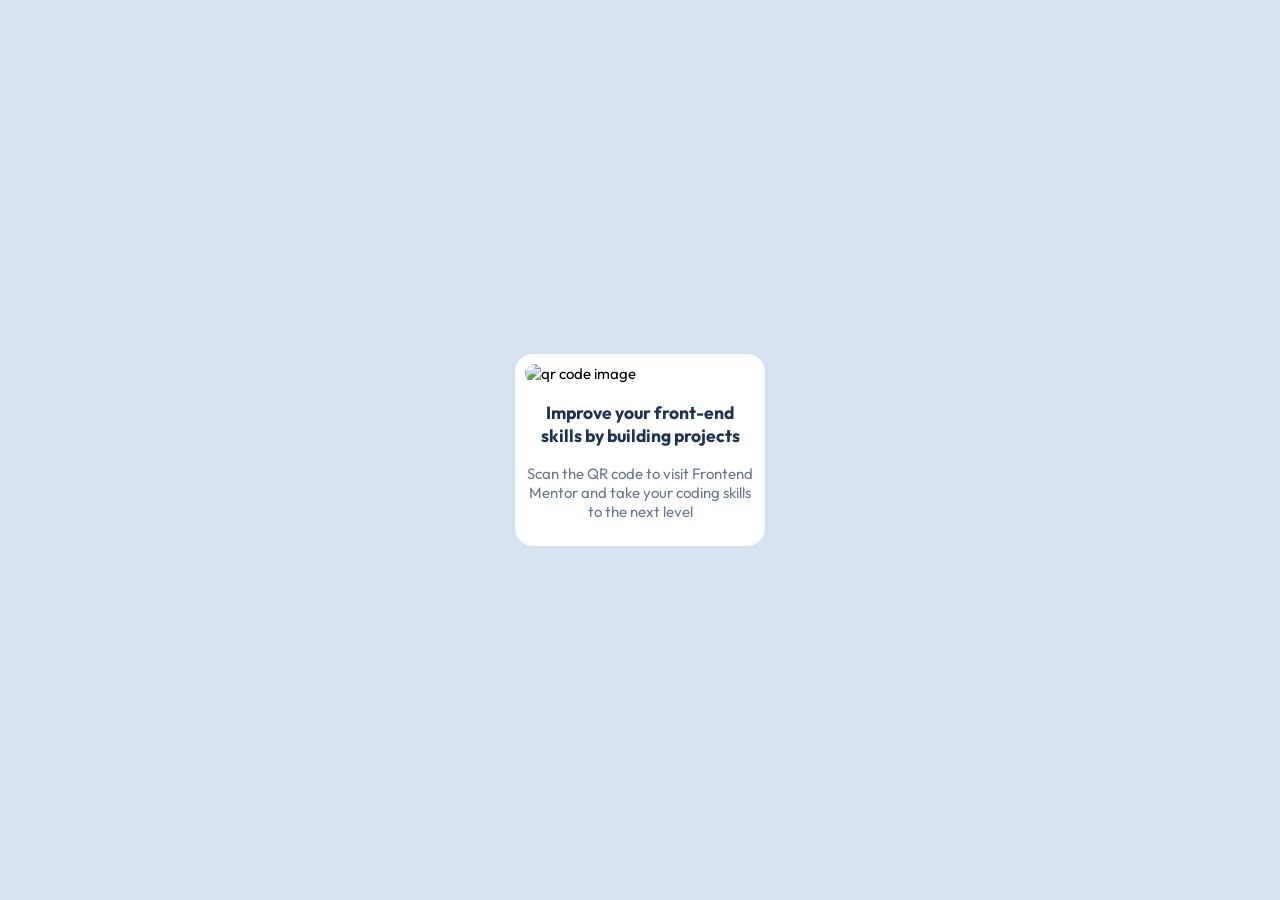
==== qr-code-component/index.html @ ab3e69c4 "Initial commit" ====
<!DOCTYPE html>
<html lang="en">
<head>
  <meta charset="UTF-8">
  <meta name="viewport" content="width=device-width, initial-scale=1.0"> <!-- displays site properly based on user's device -->

  <link rel="icon" type="image/png" sizes="32x32" href="./images/favicon-32x32.png">
  <link rel="stylesheet" href="style.css">
  
  <title>Frontend Mentor | QR code component</title>

  <!-- Feel free to remove these styles or customise in your own stylesheet 👍 -->
  <!-- <style>
    .attribution { font-size: 11px; text-align: center; }
    .attribution a { color: hsl(228, 45%, 44%); }
  </style> -->
</head>
<body>

  <div class="qr-code-container">
    <img src="/images/image-qr-code.png" alt="qr code image" class="qr-code-img">
    <h3 class="qr-code-header">Improve your front-end skills by building projects</h3>
    <p class="qr-code-description">Scan the QR code to visit Frontend Mentor and take your coding skills to the next level</p>
  </div>
  
  <!-- <div class="attribution">
    Challenge by <a href="https://www.frontendmentor.io?ref=challenge" target="_blank">Frontend Mentor</a>. 
    Coded by <a href="#">Bereket Mekbib</a>.
  </div> -->
</body>
</html>
---- qr-code-component/style.css ----
@import url('https://fonts.googleapis.com/css2?family=Outfit&display=swap');


:root {
    --white: hsl(0, 0%, 100%);

    --slate-300: hsl(212, 45%, 89%);
    --slate-500: hsl(216, 15%, 48%);
    --slate-900: hsl(218, 44%, 22%);
}

*,
*::before,
*::after {
    box-sizing: border-box;
}

body,
html {
    margin: 0;
    padding: 0;
}

body {
    font-size: 15px;
    font-family: outfit;
    display: grid;
    place-items: center;
    height: 100vh;
    background-color: var(--slate-300);
}

img {
    max-width: 100%;
}

.qr-code-container {
    max-width: 250px;
    padding: 10px;
    border-radius: 18px;
    background-color: var(--white);
}   

.qr-code-img {
    border-radius: 10px;
}

.qr-code-header {
    text-align: center;
    font-weight: 700;
    color: var(--slate-900);
}

.qr-code-description {
    text-align: center;
    font-size: 15px;
    font-weight: 400;
    color: var(--slate-500);
}

@media  screen and (max-width: 375px) {
    .qr-code-container {
        max-width: 200px;
    }
}

@media screen and (max-width: 510px) {
    .qr-code-container {
        max-width: 250px;
    }
}
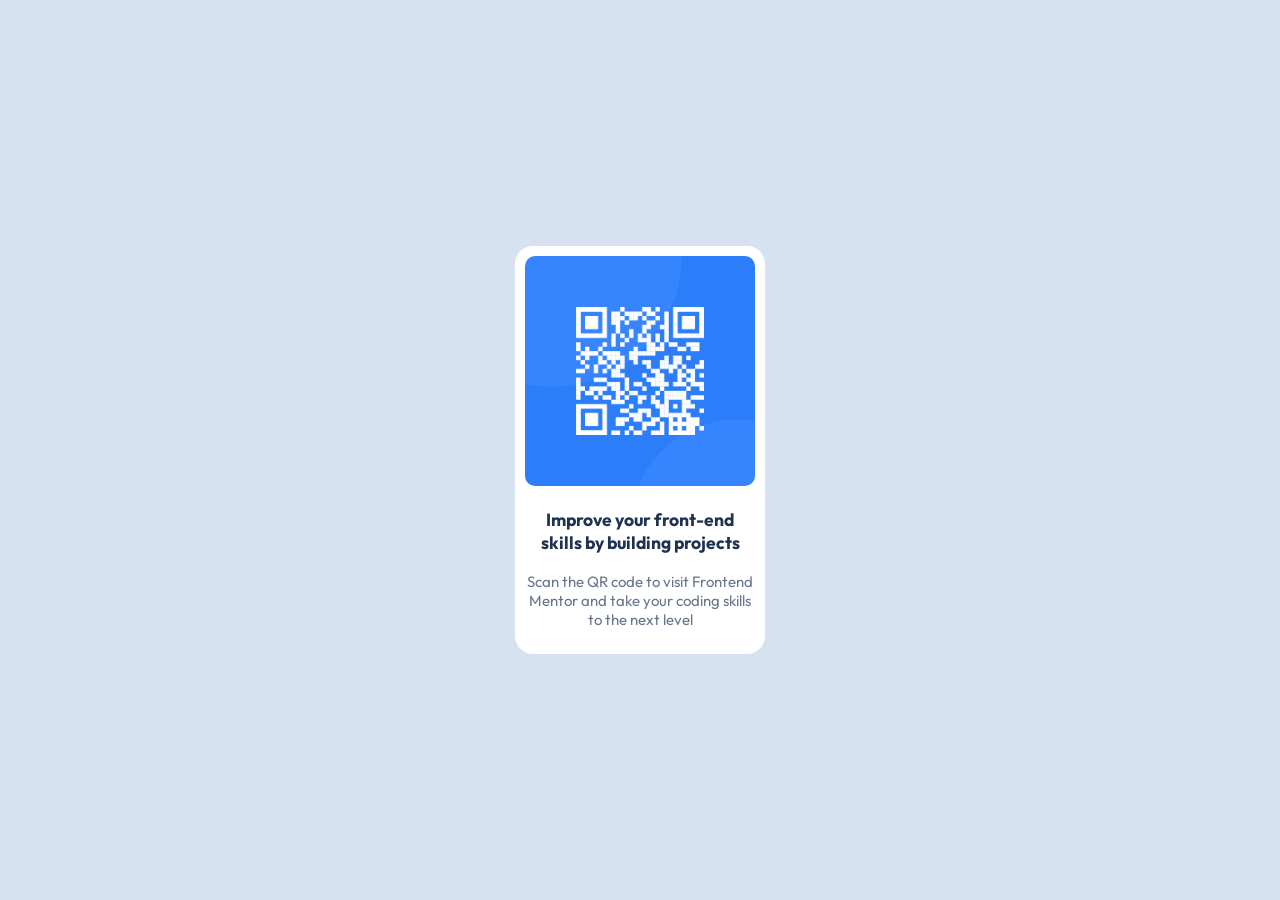
==== commit fa4edb97: "feat: add index.html and styles.css for Frontend mentor challenges landing page" ====
--- a/qr-code-component/index.html
+++ b/qr-code-component/index.html
@@ -18,7 +18,7 @@
 <body>
 
   <div class="qr-code-container">
-    <img src="/images/image-qr-code.png" alt="qr code image" class="qr-code-img">
+    <img src="./images/image-qr-code.png" alt="qr code image" class="qr-code-img">
     <h3 class="qr-code-header">Improve your front-end skills by building projects</h3>
     <p class="qr-code-description">Scan the QR code to visit Frontend Mentor and take your coding skills to the next level</p>
   </div>
